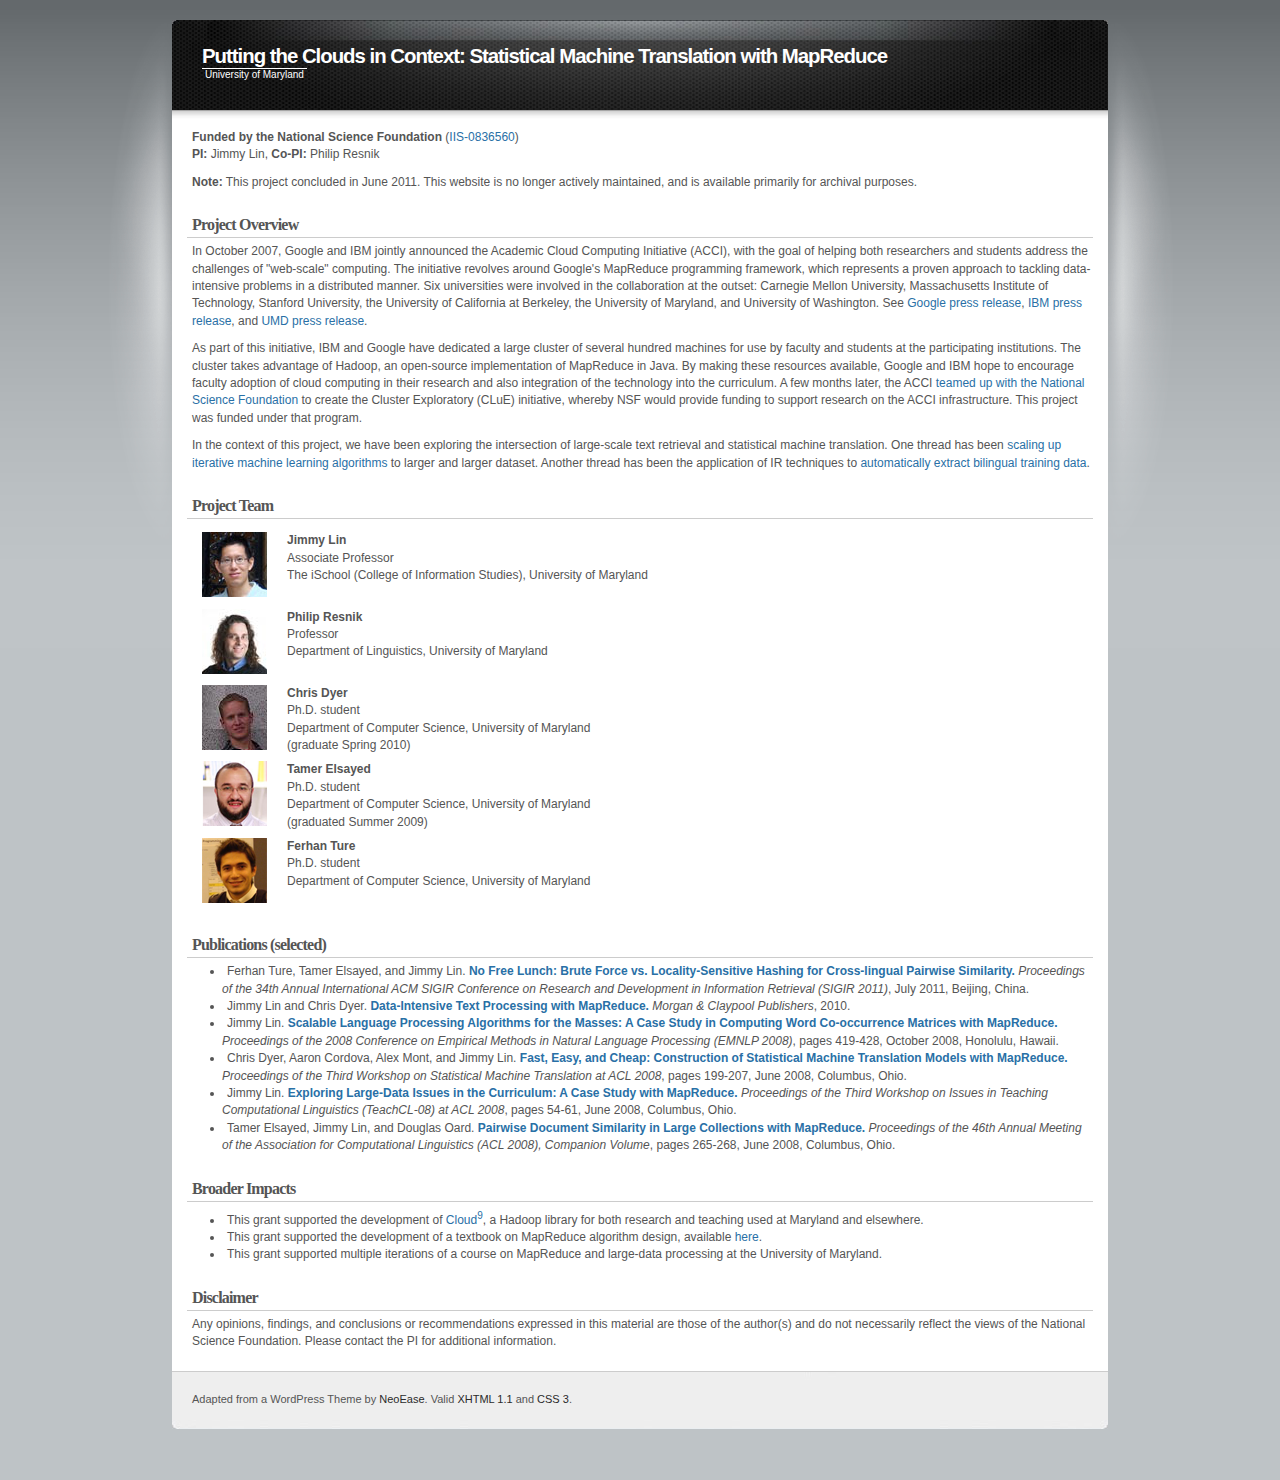
==== IIS-0836560/index.html @ 6e0531bd "Project page for IIS-0836560." ====
<!DOCTYPE html PUBLIC "-//W3C//DTD XHTML 1.1//EN" "http://www.w3.org/TR/xhtml11/DTD/xhtml11.dtd">
<html xmlns="http://www.w3.org/1999/xhtml">
<head>
<meta http-equiv="Content-Type" content="text/html; charset=UTF-8" />
<title>Putting the Clouds in Context: Statistical Machine Translation with MapReduce</title>
<style type="text/css" media="screen">@import url( style.css );</style>
</head>

<body>

<div id="wrap">
<div id="container" class="one-column" >

<!-- header START -->

<div id="header">
<div id="caption">
<h2 id="title" style="color: white;">Putting the Clouds in Context: Statistical Machine Translation with MapReduce</h1>
<div id="tagline">University of Maryland</div>
</div>
</div>

<!-- header END -->

<!-- content START -->

<div id="content">



	<!-- main START -->

	<div id="main">


<!--- START MAIN CONTENT HERE -->

<div class="post">
<div class="content">

<p><b>Funded by the National Science Foundation</b> (<a href="http://www.nsf.gov/awardsearch/showAward.do?AwardNumber=0836560">IIS-0836560</a>)<br/>
<b>PI:</b> Jimmy Lin, <b>Co-PI:</b> Philip Resnik</p>

<p><b>Note:</b> This project concluded in June 2011. This website is no longer
actively maintained, and is available primarily for archival
purposes.</p>

</div>
</div>

<div class="post"><h2>Project Overview</h2>
<div class="content">

<p>In October 2007, Google and IBM jointly announced the Academic
Cloud Computing Initiative (ACCI), with the goal of helping both
researchers and students address the challenges of "web-scale"
computing.  The initiative revolves around Google's MapReduce
programming framework, which represents a proven approach to tackling
data-intensive problems in a distributed manner.  Six universities
were involved in the collaboration at the outset: Carnegie Mellon
University, Massachusetts Institute of Technology, Stanford
University, the University of California at Berkeley, the University
of Maryland, and University of
Washington. See <a href="http://googleblog.blogspot.com/2007/10/let-thousand-servers-bloom.html">Google
press
release</a>, <a href="http://www-03.ibm.com/press/us/en/pressrelease/22414.wss">IBM
press release</a>,
and <a href="http://web.archive.org/web/20071017154936/http://newsdesk.umd.edu/culture/release.cfm?ArticleID=1515">UMD
press release</a>.</p>

<p>As part of this initiative, IBM and Google have dedicated a large
cluster of several hundred machines for use by faculty and students at
the participating institutions.  The cluster takes advantage of
Hadoop, an open-source implementation of MapReduce in Java. By making
these resources available, Google and IBM hope to encourage faculty
adoption of cloud computing in their research and also integration of
the technology into the curriculum. A few months later, the
ACCI <a href="http://www.nsf.gov/news/news_summ.jsp?cntn_id=111470">teamed
up with the National Science Foundation</a> to create the Cluster
Exploratory (CLuE) initiative, whereby NSF would provide funding to
support research on the ACCI infrastructure. This project was funded
under that program.</p>

<p>In the context of this project, we have been exploring the
intersection of large-scale text retrieval and statistical machine
translation. One thread has
been <a href="publications/Dyer_etal_WMT08.pdf">scaling up
iterative machine learning algorithms</a> to larger and larger
dataset. Another thread has been the application of IR techniques
to <a href="publications/Ture_etal_SIGIR2011.pdf">automatically
extract bilingual training data</a>.</p>

</div>
</div>


<div class="post"><h2>Project Team</h2>
<div class="content">

<table border="0" cellpadding="0" cellspacing="0">
<tr>
<td style="border: 0 none;" align="center"><img src="images/headshot-tile.jpg" alt="picture of Jimmy" /></td>
<td><b>Jimmy Lin</b><br/>
Associate Professor<br/>
The iSchool (College of Information Studies), University of Maryland</td>

</tr>

<tr>
<td style="border: 0 none;" align="center"><img src="images/psr.jpg" alt="picture of Philip" /></td>
<td><b>Philip Resnik</b><br/>
Professor<br/>
Department of Linguistics, University of Maryland</td></tr>

<tr>
<td style="border: 0 none;" align="center"><img src="images/Dyer2.png" alt="Chris Dyer"/></td>
<td><b>Chris Dyer</b><br/>
Ph.D. student<br/>
Department of Computer Science, University of Maryland<br/>
(graduate Spring 2010)</td>
</tr>

<tr>
<td style="border: 0 none;" align="center"><img src="images/tamer2.png" alt="Tamer Elyased"/></td>
<td><b>Tamer Elsayed</b><br/>
Ph.D. student<br/>
Department of Computer Science, University of Maryland<br/>(graduated Summer 2009)</td>
</tr>

<tr>
<td style="border: 0 none;" align="center"><img src="images/ferhan2.png" alt="Ferhan Ture"/></td>
<td><b>Ferhan Ture</b><br/>
Ph.D. student<br/>
Department of Computer Science, University of Maryland</td>
</tr>

</table>

</div>
</div>

<div class="post"><h2>Publications (selected)</h2>
<div class="content">

<ul>

<li>Ferhan Ture, Tamer Elsayed, and Jimmy Lin. <b><a href="publications/Ture_etal_SIGIR2011.pdf">No Free Lunch: Brute Force vs. Locality-Sensitive Hashing for Cross-lingual Pairwise Similarity.</a></b> <i>Proceedings of the 34th Annual International ACM SIGIR Conference on Research and Development in Information Retrieval (SIGIR 2011)</i>, July 2011, Beijing, China.</li>

<li>Jimmy Lin and Chris Dyer. <b><a href="http://mapreduce.me/">Data-Intensive Text Processing with MapReduce.</a></b> <i>Morgan &amp; Claypool Publishers</i>, 2010.</li>

<li>Jimmy Lin. <b><a href="publications/Lin_EMNLP2008.pdf">Scalable Language Processing Algorithms for the Masses: A Case Study in Computing Word Co-occurrence Matrices with MapReduce.</a></b> <i>Proceedings of the 2008 Conference on Empirical Methods in Natural Language Processing (EMNLP 2008)</i>, pages 419-428, October 2008, Honolulu, Hawaii.</li>

<li>Chris Dyer, Aaron Cordova, Alex Mont, and Jimmy Lin. <b><a href="publications/Dyer_etal_WMT08.pdf">Fast, Easy, and Cheap: Construction of Statistical Machine Translation Models with MapReduce.</a></b> <i>Proceedings of the Third Workshop on Statistical Machine Translation at ACL 2008</i>, pages 199-207, June 2008, Columbus, Ohio.</li>

<li>Jimmy Lin. <b><a href="publications/Lin_ACL2008_teaching_workshop.pdf">Exploring Large-Data Issues in the Curriculum: A Case Study with MapReduce.</a></b> <i>Proceedings of the Third Workshop on Issues in Teaching Computational Linguistics (TeachCL-08) at ACL 2008</i>, pages 54-61, June 2008, Columbus, Ohio.</li>

<li>Tamer Elsayed, Jimmy Lin, and Douglas Oard. <b><a href="publications/Elsayed_etal_ACL2008_short.pdf">Pairwise Document Similarity in Large Collections with MapReduce.</a></b> <i>Proceedings of the 46th Annual Meeting of the Association for Computational Linguistics (ACL 2008), Companion Volume</i>, pages 265-268, June 2008, Columbus, Ohio.</li>

</ul>

</div>
</div>


<div class="post"><h2>Broader Impacts</h2>
<div class="content">

<ul>

  <li>This grant supported the development
  of <a href="http://cloud9lib.org/">Cloud<sup><small>9</small></sup></a>,
  a Hadoop library for both research and teaching used at Maryland and
  elsewhere.</li>

  <li>This grant supported the development of a textbook on MapReduce algorithm design, available <a href="http://mapreduce.me/">here</a>.</li>

  <li>This grant supported multiple iterations of a course on MapReduce and large-data processing at the University of Maryland.</li>

</ul>

</div>
</div>

<div class="post"><h2>Disclaimer</h2>
<div class="content">

Any opinions, findings, and conclusions or recommendations expressed in this material are those of the author(s) and do not necessarily reflect the views of the National Science Foundation.  Please contact the PI for additional information.

</div>
</div>

<!--- END MAIN CONTENT HERE -->

	</div>

	<!-- main END -->



		<div class="fixed"></div>

</div>

<!-- content END -->



<!-- footer START -->

<div id="footer">
<div id="themeinfo">
<p style="margin-top: 20px">Adapted from a WordPress Theme by <a href="http://www.neoease.com/">NeoEase</a>. Valid <a href="http://validator.w3.org/check?uri=referer">XHTML 1.1</a> and <a href="http://jigsaw.w3.org/css-validator/check/referer?profile=css3">CSS 3</a>.</p>
</div>
</div>

<!-- footer END -->



</div>

<!-- container END -->

</div>

<!-- wrap END -->

</body>

</html>
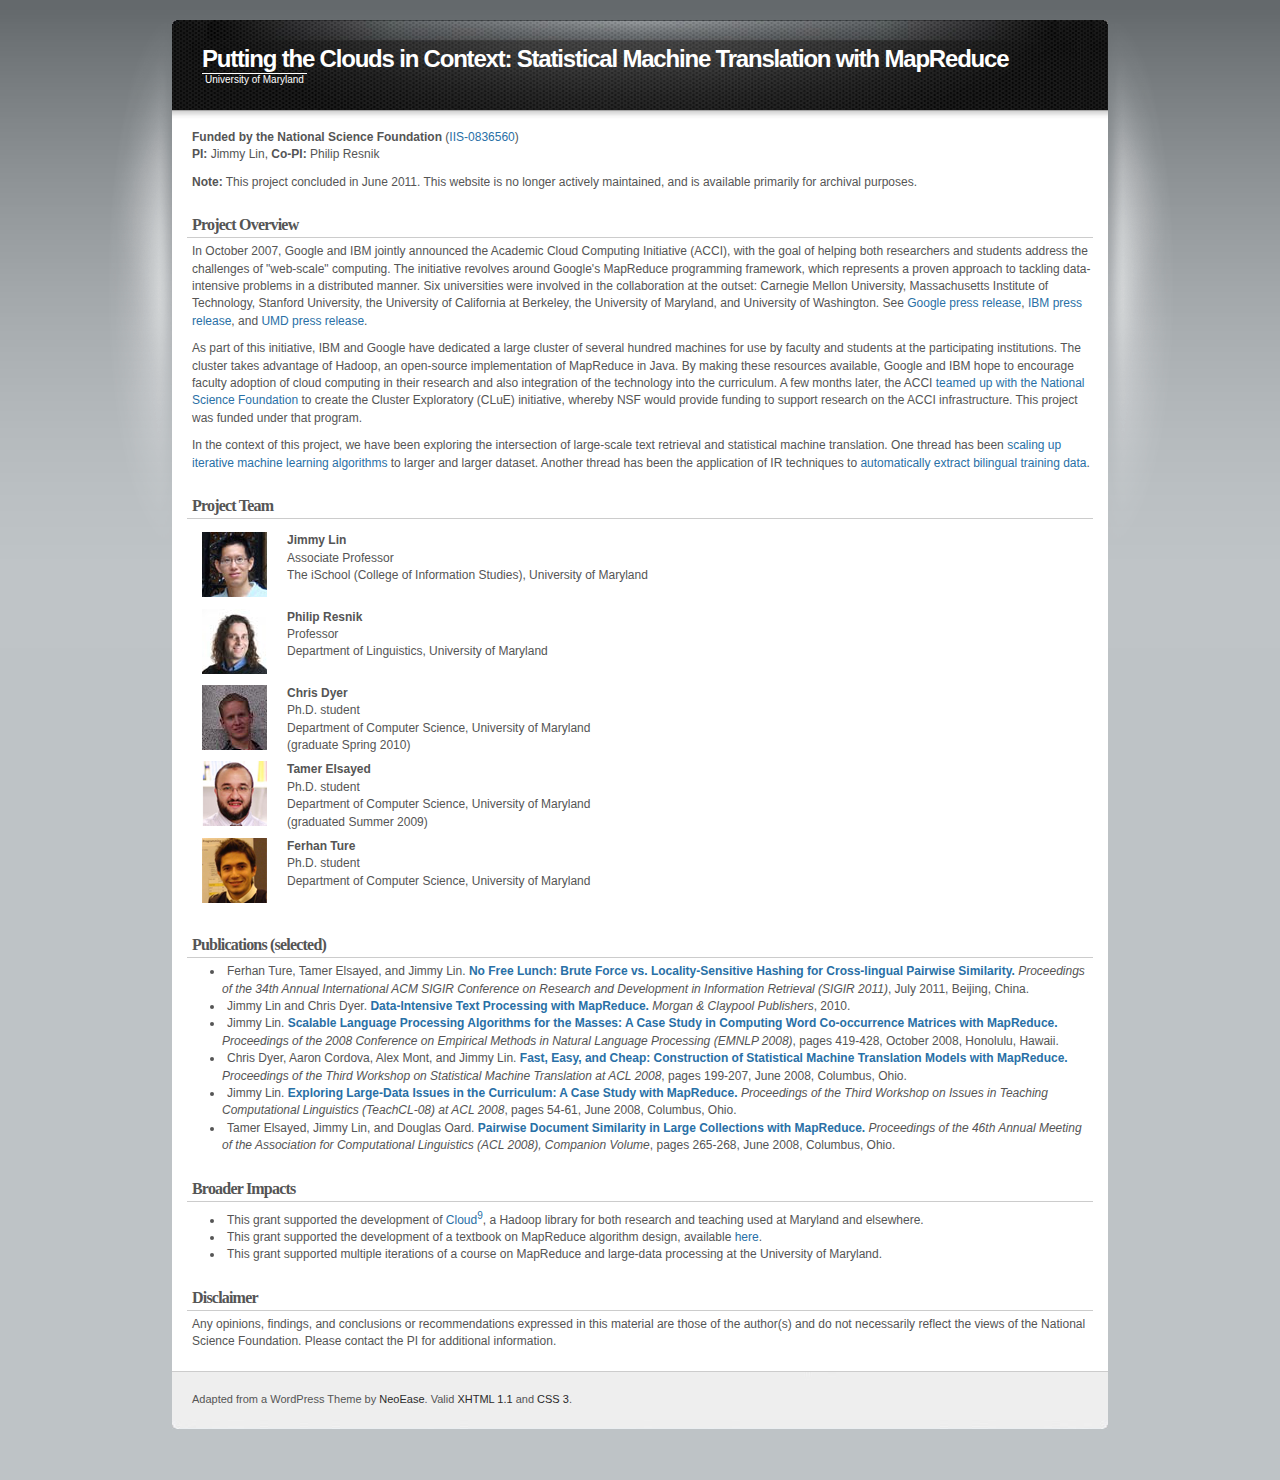
==== commit b7e0545d: "Fixed broken code." ====
--- a/IIS-0836560/index.html
+++ b/IIS-0836560/index.html
@@ -15,7 +15,7 @@
 
 <div id="header">
 <div id="caption">
-<h2 id="title" style="color: white;">Putting the Clouds in Context: Statistical Machine Translation with MapReduce</h1>
+<h1 id="title" style="color: white;">Putting the Clouds in Context: Statistical Machine Translation with MapReduce</h1>
 <div id="tagline">University of Maryland</div>
 </div>
 </div>
